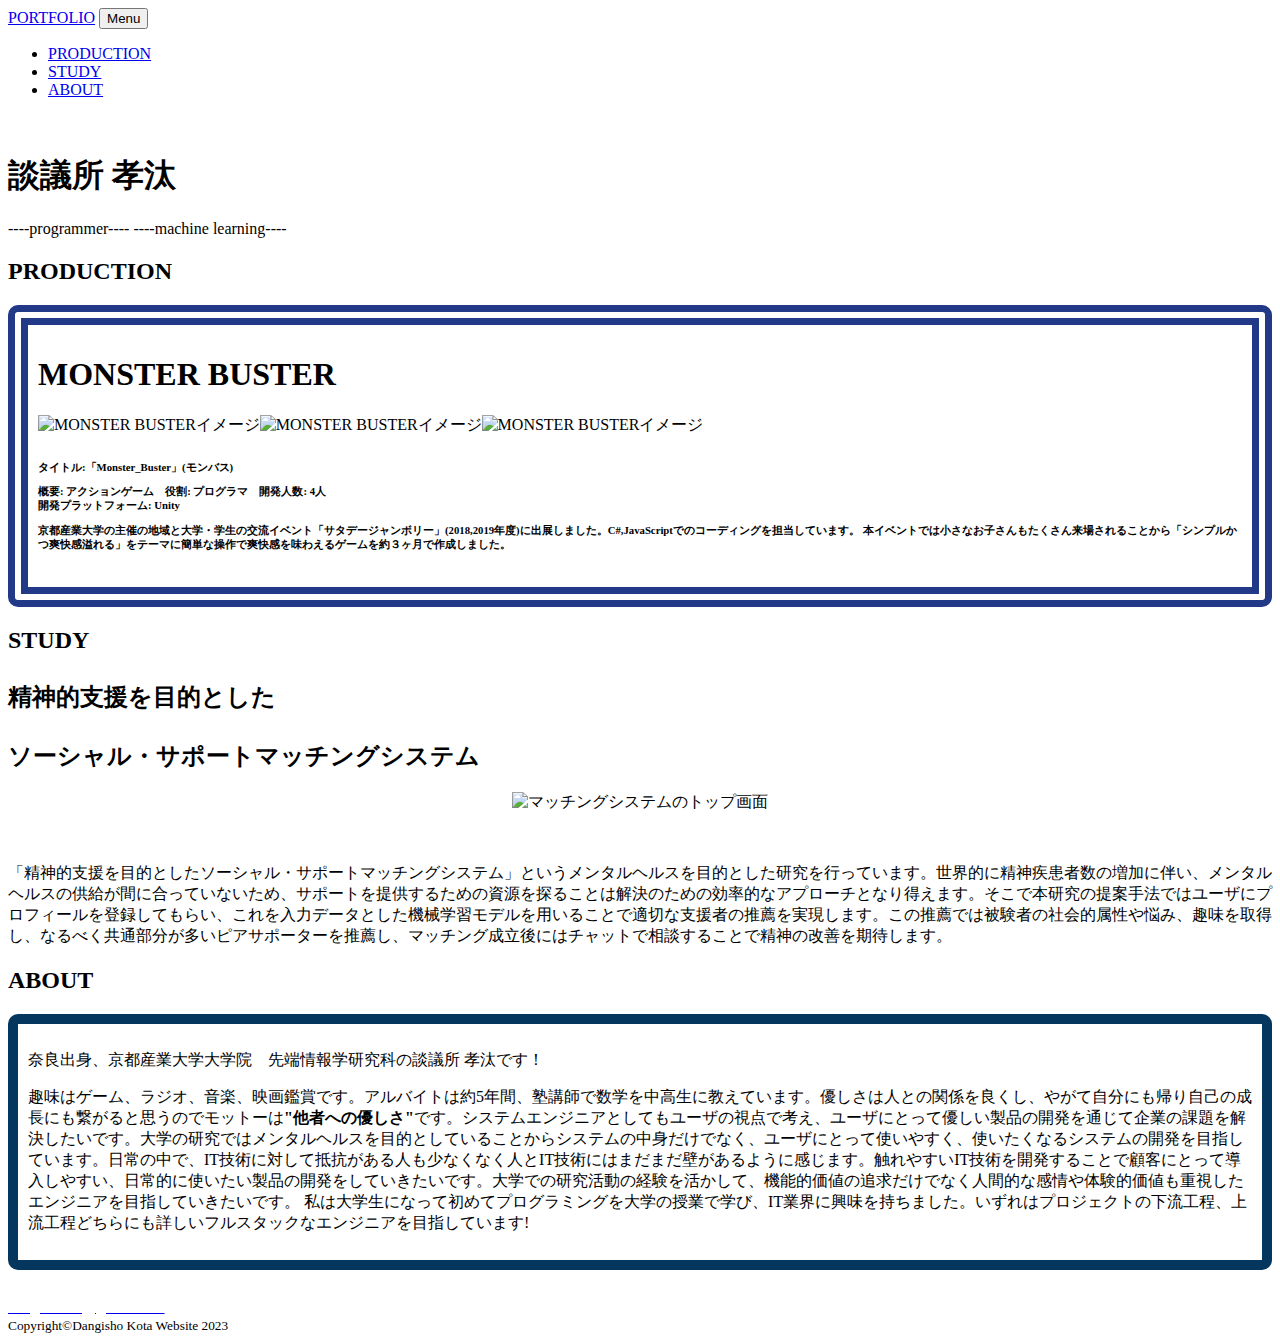
==== index.html @ 9b794c9c "Update index.html" ====
<!DOCTYPE html>
<html lang="en">
    <head>
        <meta charset="utf-8">
        <meta name="portfolio" content="width=device-width, initial-scale=1, shrink-to-fit=no">
        <meta name="description" content="">
        <meta name="author" content="">
        <title>Kota Dangisho PORTFOLIO</title>
        <!-- Font Awesome icons (free version)-->
        <script src="https://cdnjs.cloudflare.com/ajax/libs/font-awesome/5.13.0/js/all.min.js" crossorigin="anonymous"></script>
        <link rel="stylesheet" href="css/styles.css">
        <link rel="stylesheet" href="css/heading.css">
        <link rel="stylesheet" href="css/body.css">
    </head>
    <body id="page-top">
        <nav class="navbar navbar-expand-lg bg-secondary fixed-top" id="mainNav">
            <div class="container"><a class="navbar-brand js-scroll-trigger" href="#page-top">PORTFOLIO</a>
                <button class="navbar-toggler navbar-toggler-right font-weight-bold bg-primary text-white rounded" type="button" data-toggle="collapse" data-target="#navbarResponsive" aria-controls="navbarResponsive" aria-expanded="false" aria-label="Toggle navigation">Menu <i class="fas fa-bars"></i></button>
                <div class="collapse navbar-collapse" id="navbarResponsive">
                    <ul class="navbar-nav ml-auto">
                        <li class="nav-item mx-0 mx-lg-1"><a class="nav-link py-3 px-0 px-lg-3 rounded js-scroll-trigger" href="#portfolio">PRODUCTION</a>
                        </li>
                        <li class="nav-item mx-0 mx-lg-1"><a class="nav-link py-3 px-0 px-lg-3 rounded js-scroll-trigger" href="#about">STUDY</a>
                        </li>
                        <li class="nav-item mx-0 mx-lg-1"><a class="nav-link py-3 px-0 px-lg-3 rounded js-scroll-trigger" href="#contact">ABOUT</a>
                        </li>
                    </ul>
                </div>
            </div>
        </nav>
        <header class="masthead bg-top text-white text-center">
            <div class="container d-flex align-items-center flex-column">
                <img class="masthead-avatar mb-5" src="img/icongazou.png" alt="">
                
                <h1 class="masthead-heading mb-0">談議所 孝汰</h1>
                
                <div class="divider-custom divider-light">
                    <div class="divider-custom-line"></div>
                    <div class="divider-custom-icon"><i class="fas fa-star"></i></div>
                    <div class="divider-custom-line"></div>
                </div>
                
                <p class="pre-wrap masthead-subheading font-weight-light mb-0">----programmer----
----machine learning---- </p>
            </div>
        </header>
        <section class="page-section portfolio" id="portfolio">
            <div class="container">
                <!-- Portfolio Section Heading-->
                <div class="text-center">
                    <h2 class="page-section-heading text-secondary mb-0 d-inline-block">PRODUCTION</h2>
                </div>
                <!-- Icon Divider-->
                <div class="divider-custom">
                    <div class="divider-custom-line"></div>
                    <div class="divider-custom-icon"><i class="fas fa-star"></i></div>
                    <div class="divider-custom-line"></div>
                </div>
                <!-- Portfolio Grid Items-->
                <div class="" style="padding: 10px; margin-bottom: 10px; border: 20px double #223987; border-radius: 10px;">
                    <p class="text-left">
                        <h1>MONSTER BUSTER</h1>
                    </p>  
                    <img src="img/monster.png" class="img-thumbnail" alt="MONSTER BUSTERイメージ"><img src="img/monster_2.png" class="img-thumbnail" alt="MONSTER BUSTERイメージ"><img src="img/monster_3.png" class="img-thumbnail" alt="MONSTER BUSTERイメージ"><h6 font-family="Arial"><p>タイトル:「Monster_Buster」(モンバス)</p>
                        <p>概要: アクションゲーム　役割: プログラマ　開発人数: 4人  <br>開発プラットフォーム: Unity</p>
                        <p>京都産業大学の主催の地域と大学・学生の交流イベント「サタデージャンボリー」(2018,2019年度)に出展しました。C#,JavaScriptでのコーディングを担当しています。
                        本イベントでは小さなお子さんもたくさん来場されることから「シンプルかつ爽快感溢れる」をテーマに簡単な操作で爽快感を味わえるゲームを約３ヶ月で作成しました。</p></h6>
                        <!-- <h6>AppStore:　https://apps.apple.com/jp/app/monster-buster/id1485947977?ign-mpt=uo%3D</h6> -->
                </div>
            </div>
        </section>
        <!-- Portfolio Modal-->
        
        <section class="page-section bg-primary text-white mb-0" id="about">
            <div class="container">
                <!-- About Section Heading-->
                <div class="text-center">
                    <h2 class="page-section-heading d-inline-block text-white">STUDY<br><br>精神的支援を目的とした<br><br>ソーシャル・サポートマッチングシステム</h2>
                </div>
                <!-- Icon Divider-->
                <div class="divider-custom divider-light">
                    <div class="divider-custom-line"></div>
                    <div class="divider-custom-icon"><i class="fas fa-star"></i></div>
                    <div class="divider-custom-line"></div>
                </div>
                <!-- About Section Content-->
                <div class="row">
                    <!-- <div class="col-lg-4 ml-auto"> -->
                    <div style="text-align: center">
                        <img src="img/study_top.png" class="img-thumbnail" alt="マッチングシステムのトップ画面">
                        <!-- <img src="img/study_top.png" class="img-change" alt="マッチングシステムのトップ画面"> -->
                        <!-- <img class="image-thumbnail" src="img/study_top.png" /> -->
	                    <!-- <img class="img-change" src="https://raw.githubusercontent.com/Yousuke777/bg/main/cat2.jpg" />
	                    <img class="img-change" src="https://raw.githubusercontent.com/Yousuke777/bg/main/cat3.jpg" /> -->
                    </div>
                    <p>&nbsp;</p>
                        <!-- <p class="pre-wrap lead">マッチングシステムのトップ画面</p> -->
                        <p class="pre-wrap lead">「精神的支援を目的としたソーシャル・サポートマッチングシステム」というメンタルヘルスを目的とした研究を行っています。世界的に精神疾患者数の増加に伴い、メンタルヘルスの供給が間に合っていないため、サポートを提供するための資源を探ることは解決のための効率的なアプローチとなり得えます。そこで本研究の提案手法ではユーザにプロフィールを登録してもらい、これを入力データとした機械学習モデルを用いることで適切な支援者の推薦を実現します。この推薦では被験者の社会的属性や悩み、趣味を取得し、なるべく共通部分が多いピアサポーターを推薦し、マッチング成立後にはチャットで相談することで精神の改善を期待します。</p>
                    
                </div>
            </div>
        </section>
        <section class="page-section" id="contact">
            <div class="container">
                <!-- Contact Section Heading-->
                <div class="text-center">
                    <h2 class="page-section-heading text-secondary d-inline-block mb-0">ABOUT</h2>
                </div>
                <!-- Icon Divider-->
                <div class="divider-custom">
                    <div class="divider-custom-line"></div>
                    <div class="divider-custom-icon"><i class="fas fa-star"></i></div>
                    <div class="divider-custom-line"></div>
                </div>
                <!-- Contact Section Content-->
                <div class="row justify-content-center">                      
                    <div style="padding: 10px; margin-bottom: 10px; border: 10px solid #04365e; border-radius: 10px;"><p>奈良出身、京都産業大学大学院　先端情報学研究科の談議所 孝汰です！</p>
                            <p>趣味はゲーム、ラジオ、音楽、映画鑑賞です。アルバイトは約5年間、塾講師で数学を中高生に教えています。優しさは人との関係を良くし、やがて自分にも帰り自己の成長にも繋がると思うのでモットーは<strong>"他者への優しさ"</strong>です。システムエンジニアとしてもユーザの視点で考え、ユーザにとって優しい製品の開発を通じて企業の課題を解決したいです。大学の研究ではメンタルヘルスを目的としていることからシステムの中身だけでなく、ユーザにとって使いやすく、使いたくなるシステムの開発を目指しています。日常の中で、IT技術に対して抵抗がある人も少なくなく人とIT技術にはまだまだ壁があるように感じます。触れやすいIT技術を開発することで顧客にとって導入しやすい、日常的に使いたい製品の開発をしていきたいです。大学での研究活動の経験を活かして、機能的価値の追求だけでなく人間的な感情や体験的価値も重視したエンジニアを目指していきたいです。
                               私は大学生になって初めてプログラミングを大学の授業で学び、IT業界に興味を持ちました。いずれはプロジェクトの下流工程、上流工程どちらにも詳しいフルスタックなエンジニアを目指しています!</p>
                </div>
            </div>
        </section>
        <footer class="footer text-center">
            <div class="container">
                <div class="row">
                    <!-- Footer Location-->
                    <!-- Footer Social Icons-->
                    <div class="col-lg-4 mb-5 mb-lg-0">
                        <div class="text-muted"><font color="#FFFFFF">Email</font></div><a class="lead font-weight-bold" href="mailto:dangisho99@gmail.com"><font color="#FFFFFF">dangisho99@gmail.com</font></a>
                        <!--<h4 class="mb-4">SNS</h4><a class="btn btn-outline-light btn-social mx-1" href="https://www.twitter.com/@Dangiiii0402"><i class="fab fa-fw fa-twitter"></i></a>-->
                    </div>
                    <!-- Footer About Text-->
                    <!--<div class="col-lg-4">
                        <h4 class="mb-4"></h4>
                        <p class="pre-wrap lead mb-0"></p>
                    </div>
                </div>-->
            </div>
        </footer>
        <!-- Copyright Section-->
        <section class="copyright py-4 text-center text-white">
            <div class="container"><small class="pre-wrap">Copyright©Dangisho Kota Website 2023 </small></div>
        </section>
        <!-- Scroll to Top Button (Only visible on small and extra-small screen sizes)-->
        <div class="scroll-to-top d-lg-none position-fixed"><a class="js-scroll-trigger d-block text-center text-white rounded" href="#page-top"><i class="fa fa-chevron-up"></i></a></div>
        <!-- Bootstrap core JS-->
        <script src="https://cdnjs.cloudflare.com/ajax/libs/jquery/3.4.1/jquery.min.js"></script>
        <script src="https://stackpath.bootstrapcdn.com/bootstrap/4.4.1/js/bootstrap.bundle.min.js"></script>
        <!-- Third party plugin JS-->
        <script src="https://cdnjs.cloudflare.com/ajax/libs/jquery-easing/1.4.1/jquery.easing.min.js"></script>
        <!-- Contact form JS-->
        <script src="assets/mail/jqBootstrapValidation.js"></script>
        <script src="assets/mail/contact_me.js"></script>
        <!-- Core theme JS-->
        <script src="js/scripts.js"></script>
    </body>
</html>
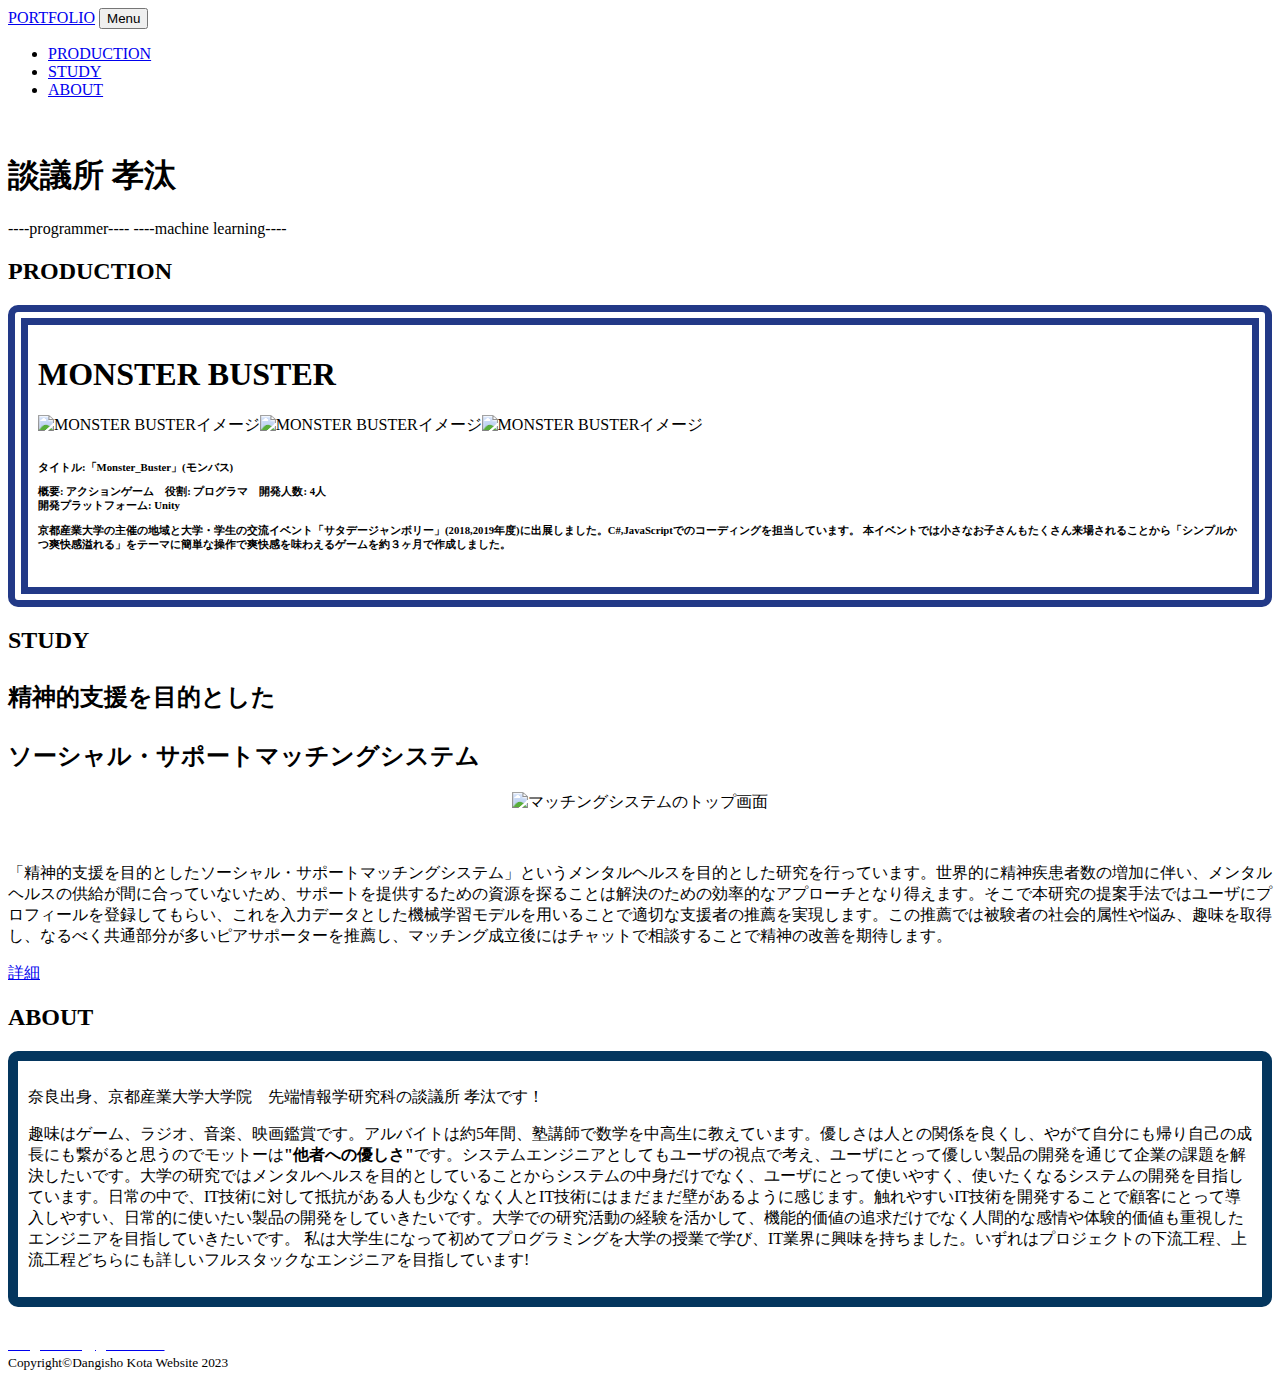
==== commit ccaf664f: "Update index.html" ====
--- a/index.html
+++ b/index.html
@@ -96,7 +96,7 @@
                     <p>&nbsp;</p>
                         <!-- <p class="pre-wrap lead">マッチングシステムのトップ画面</p> -->
                         <p class="pre-wrap lead">「精神的支援を目的としたソーシャル・サポートマッチングシステム」というメンタルヘルスを目的とした研究を行っています。世界的に精神疾患者数の増加に伴い、メンタルヘルスの供給が間に合っていないため、サポートを提供するための資源を探ることは解決のための効率的なアプローチとなり得えます。そこで本研究の提案手法ではユーザにプロフィールを登録してもらい、これを入力データとした機械学習モデルを用いることで適切な支援者の推薦を実現します。この推薦では被験者の社会的属性や悩み、趣味を取得し、なるべく共通部分が多いピアサポーターを推薦し、マッチング成立後にはチャットで相談することで精神の改善を期待します。</p>
-                    
+                    	<p class="pre-wrap lead"><a href=”https://dangishokouta.github.io/dangishokouta.github.io-portfolio/study.html”>詳細</a></p>
                 </div>
             </div>
         </section>
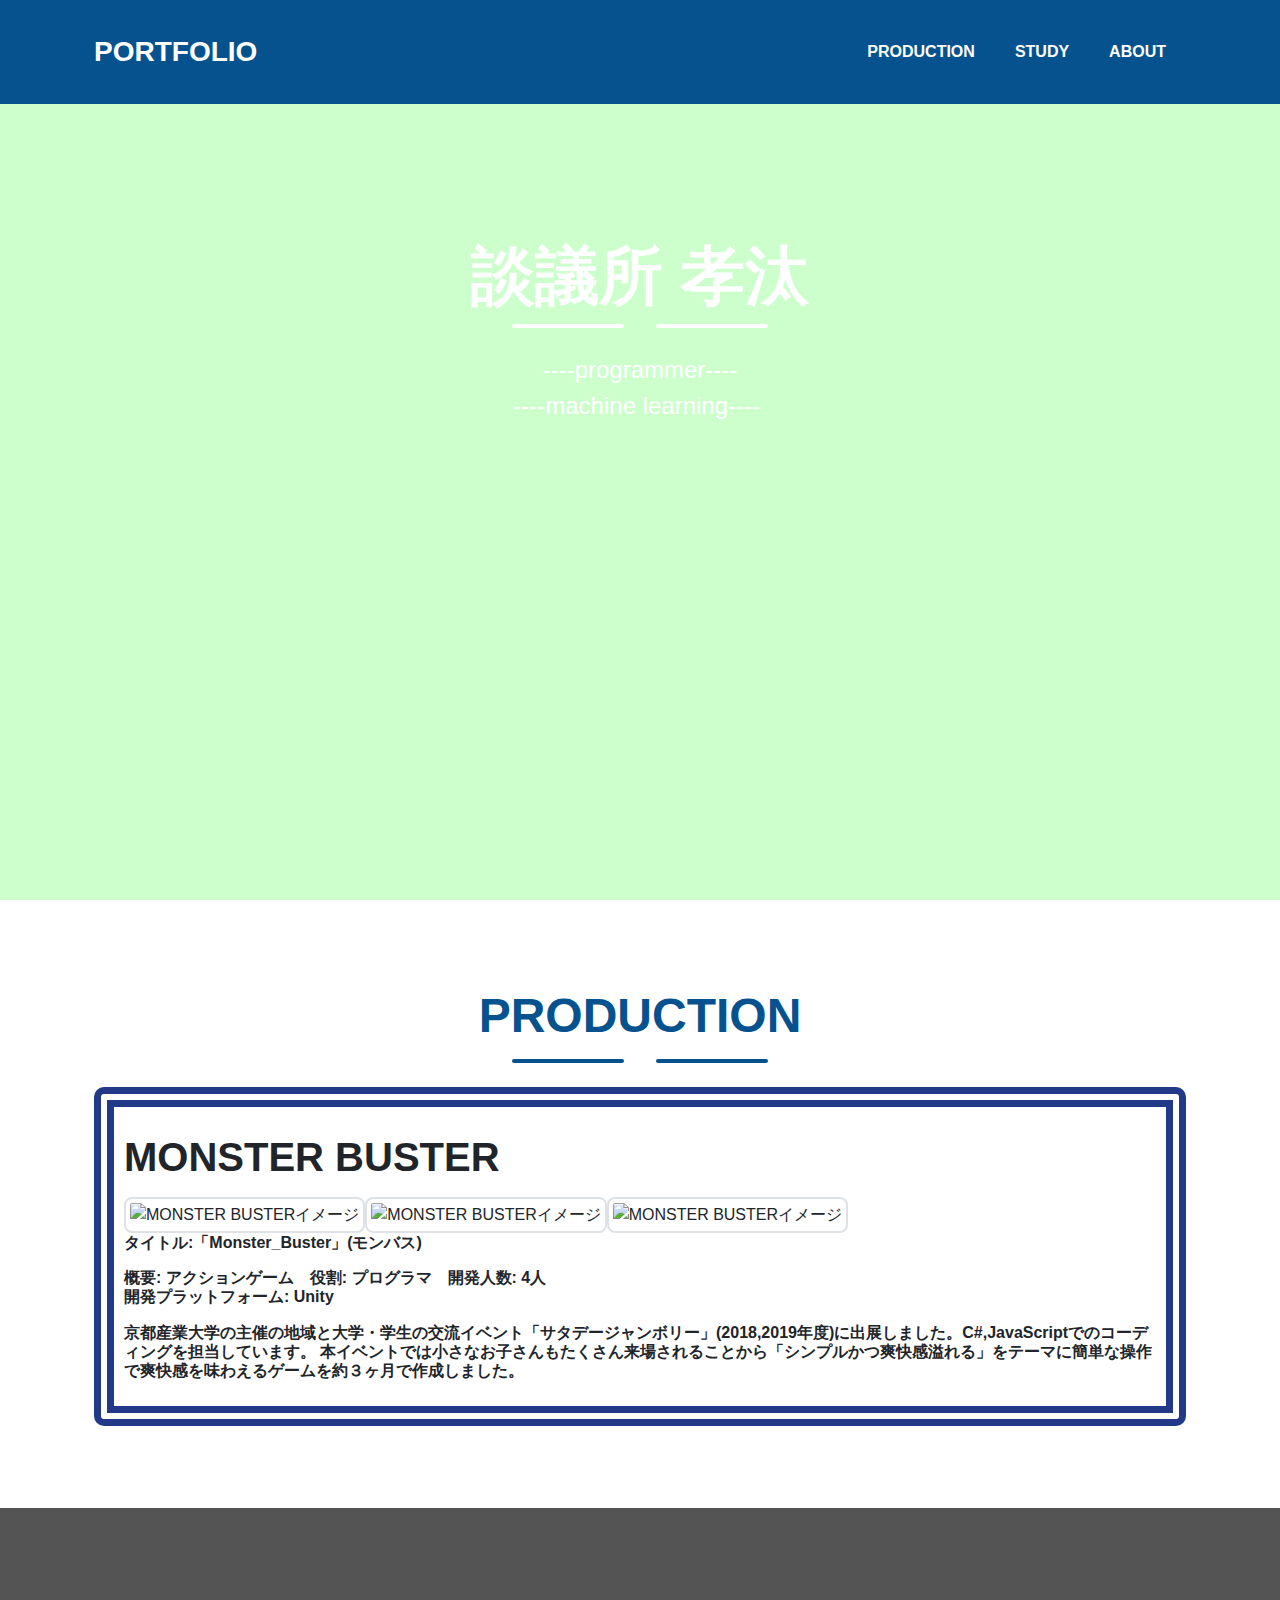
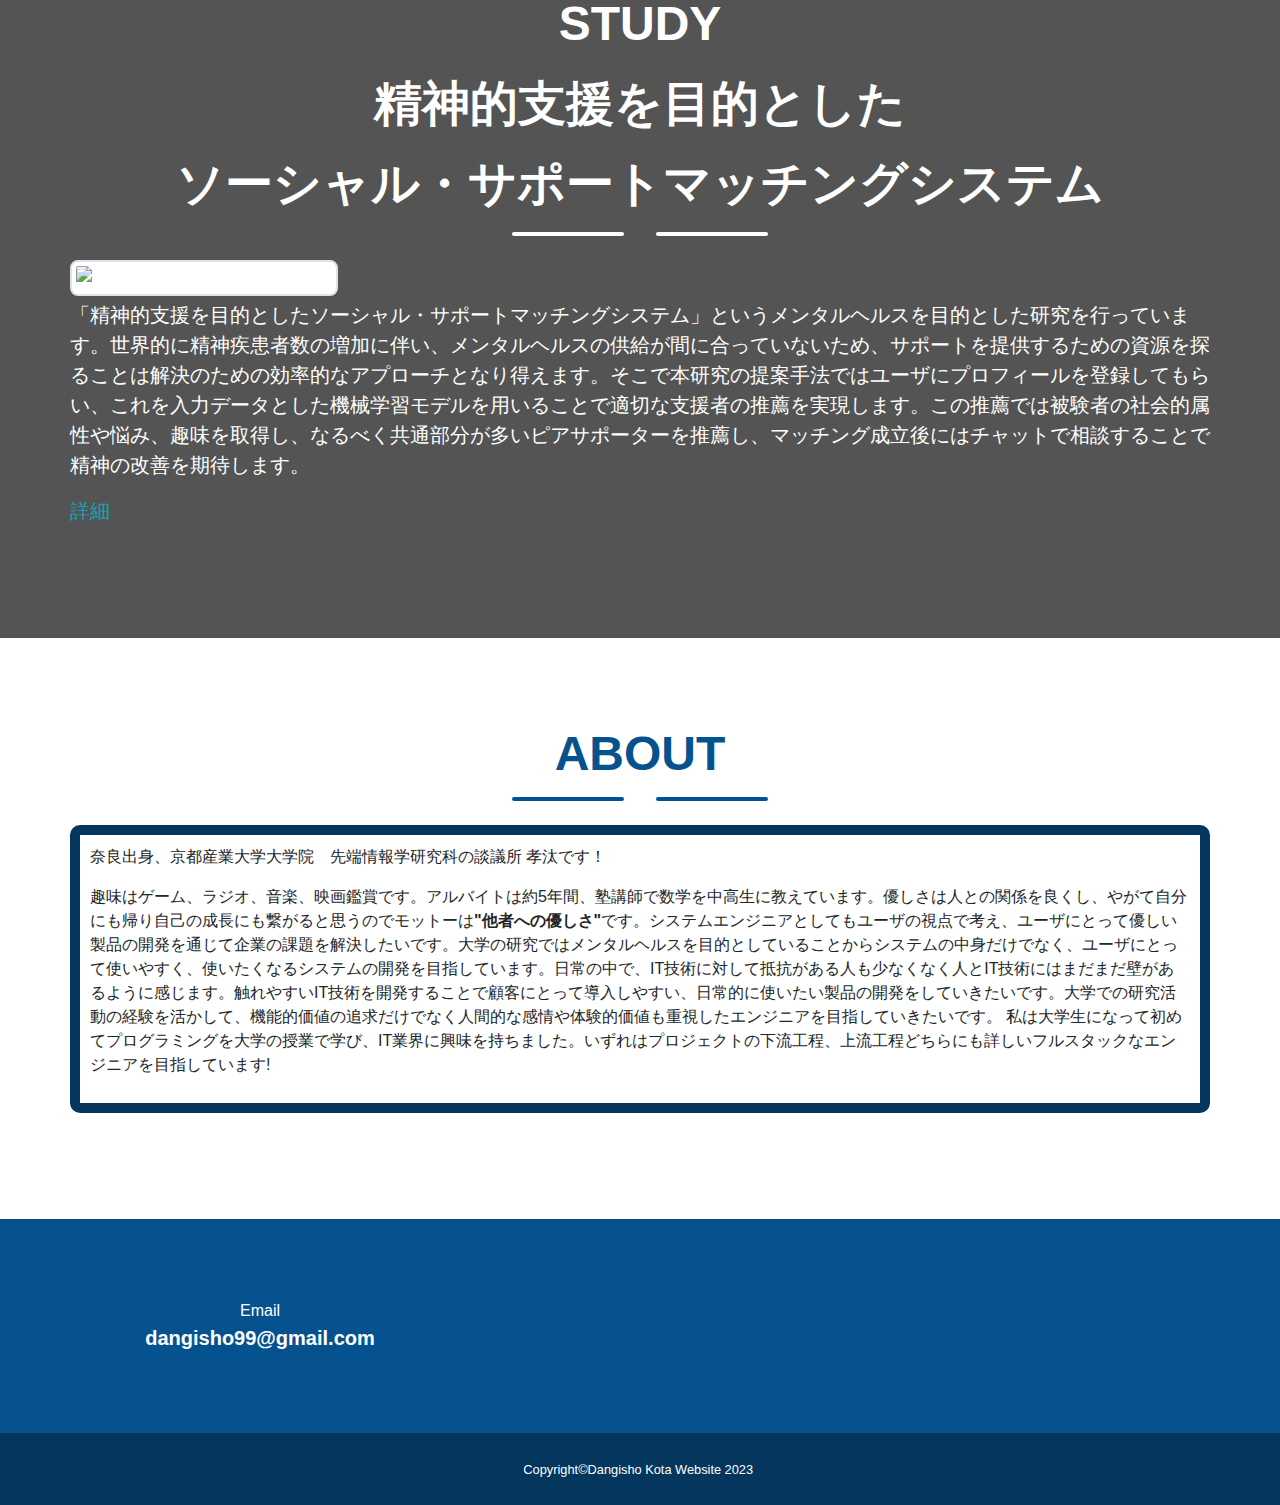
==== commit 19117638: "Update index.html" ====
--- a/index.html
+++ b/index.html
@@ -96,7 +96,7 @@
                     <p>&nbsp;</p>
                         <!-- <p class="pre-wrap lead">マッチングシステムのトップ画面</p> -->
                         <p class="pre-wrap lead">「精神的支援を目的としたソーシャル・サポートマッチングシステム」というメンタルヘルスを目的とした研究を行っています。世界的に精神疾患者数の増加に伴い、メンタルヘルスの供給が間に合っていないため、サポートを提供するための資源を探ることは解決のための効率的なアプローチとなり得えます。そこで本研究の提案手法ではユーザにプロフィールを登録してもらい、これを入力データとした機械学習モデルを用いることで適切な支援者の推薦を実現します。この推薦では被験者の社会的属性や悩み、趣味を取得し、なるべく共通部分が多いピアサポーターを推薦し、マッチング成立後にはチャットで相談することで精神の改善を期待します。</p>
-                    	<p class="pre-wrap lead"><a href=”https://dangishokouta.github.io/dangishokouta.github.io-portfolio/study.html”>詳細</a></p>
+                    	<p class="pre-wrap lead"><a href="study.html">詳細</a></p>
                 </div>
             </div>
         </section>
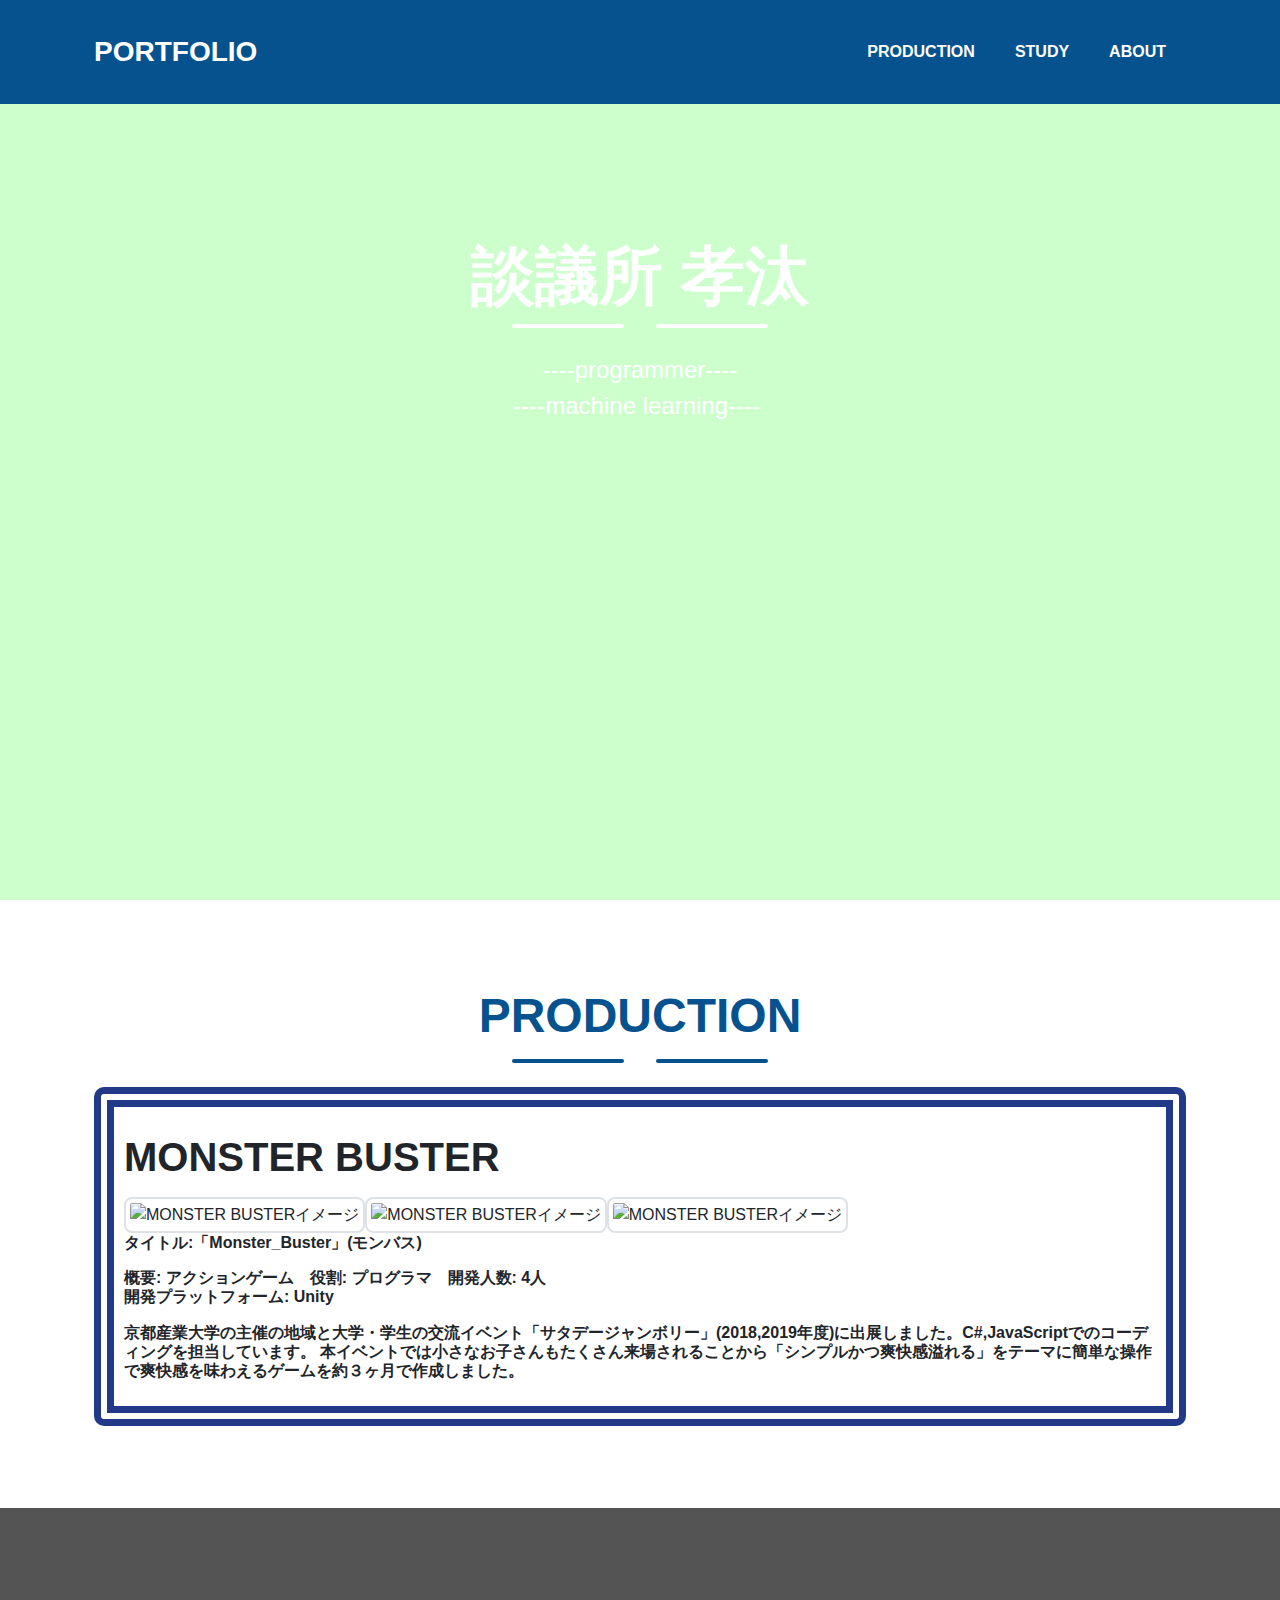
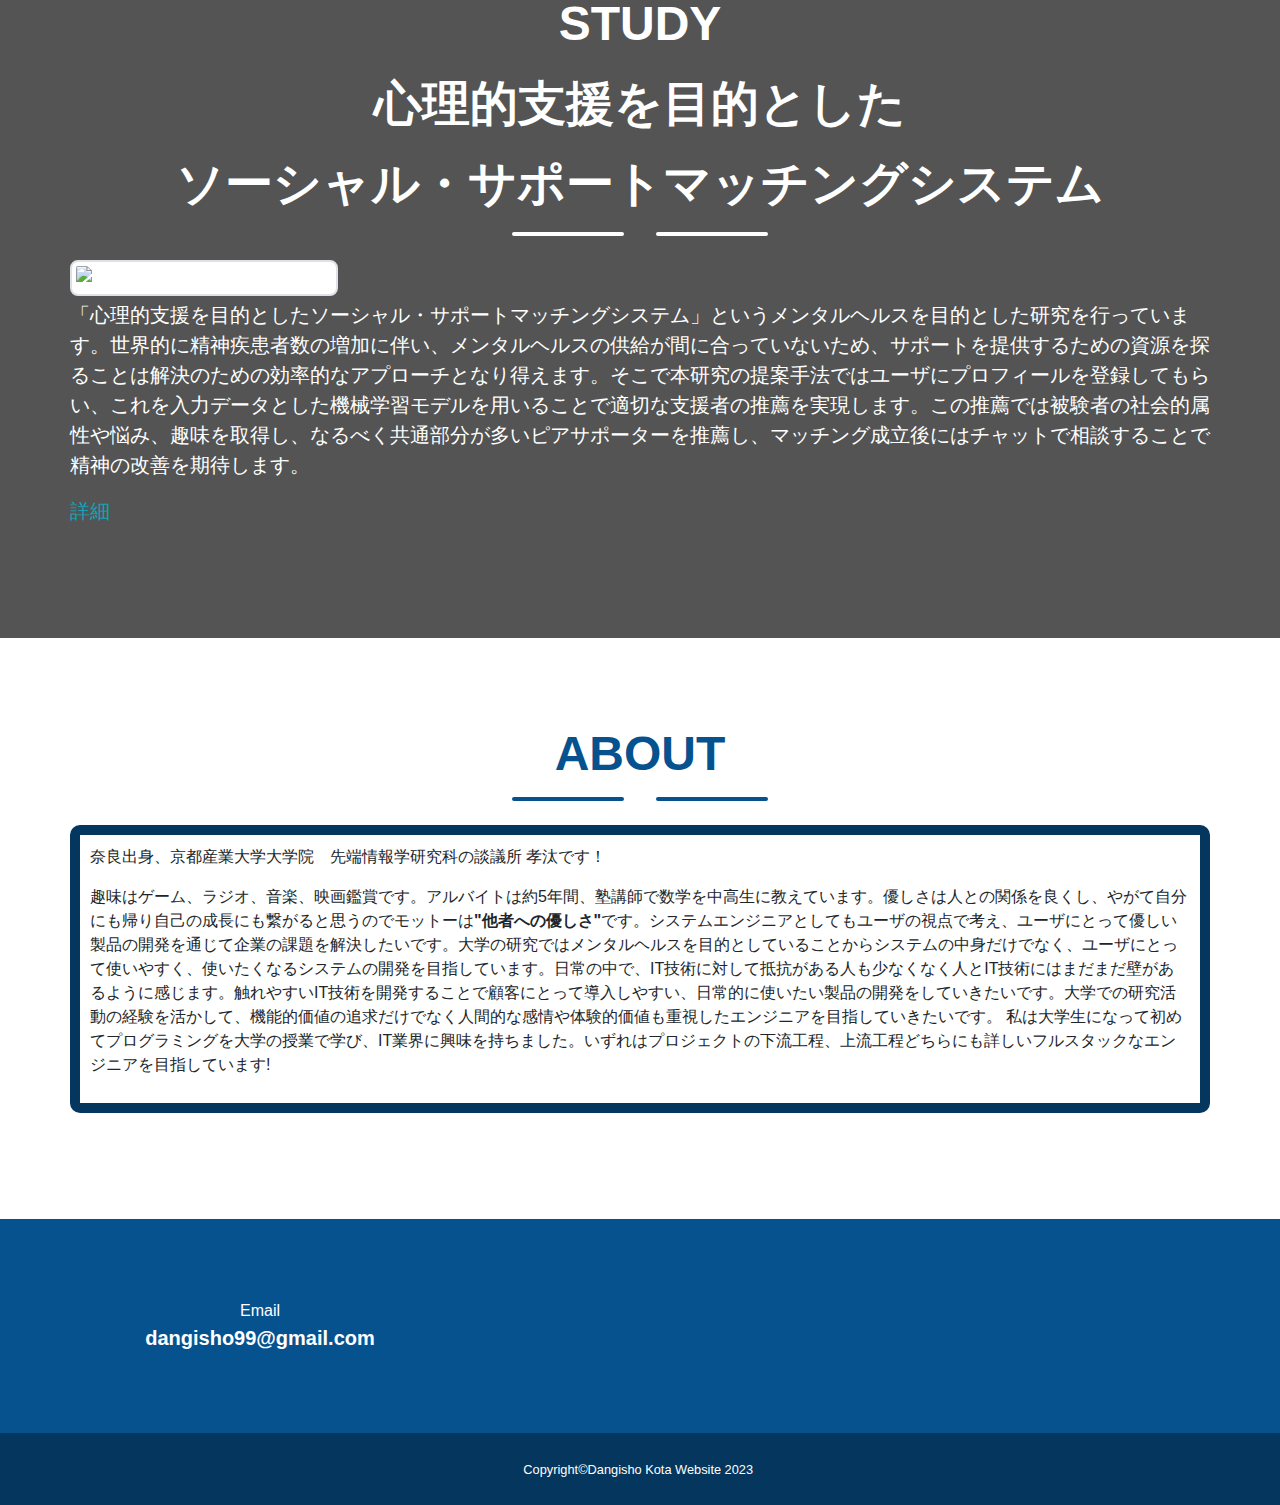
==== commit 3d81f9d1: "Update index.html" ====
--- a/index.html
+++ b/index.html
@@ -75,7 +75,7 @@
             <div class="container">
                 <!-- About Section Heading-->
                 <div class="text-center">
-                    <h2 class="page-section-heading d-inline-block text-white">STUDY<br><br>精神的支援を目的とした<br><br>ソーシャル・サポートマッチングシステム</h2>
+                    <h2 class="page-section-heading d-inline-block text-white">STUDY<br><br>心理的支援を目的とした<br><br>ソーシャル・サポートマッチングシステム</h2>
                 </div>
                 <!-- Icon Divider-->
                 <div class="divider-custom divider-light">
@@ -95,7 +95,7 @@
                     </div>
                     <p>&nbsp;</p>
                         <!-- <p class="pre-wrap lead">マッチングシステムのトップ画面</p> -->
-                        <p class="pre-wrap lead">「精神的支援を目的としたソーシャル・サポートマッチングシステム」というメンタルヘルスを目的とした研究を行っています。世界的に精神疾患者数の増加に伴い、メンタルヘルスの供給が間に合っていないため、サポートを提供するための資源を探ることは解決のための効率的なアプローチとなり得えます。そこで本研究の提案手法ではユーザにプロフィールを登録してもらい、これを入力データとした機械学習モデルを用いることで適切な支援者の推薦を実現します。この推薦では被験者の社会的属性や悩み、趣味を取得し、なるべく共通部分が多いピアサポーターを推薦し、マッチング成立後にはチャットで相談することで精神の改善を期待します。</p>
+                        <p class="pre-wrap lead">「心理的支援を目的としたソーシャル・サポートマッチングシステム」というメンタルヘルスを目的とした研究を行っています。世界的に精神疾患者数の増加に伴い、メンタルヘルスの供給が間に合っていないため、サポートを提供するための資源を探ることは解決のための効率的なアプローチとなり得えます。そこで本研究の提案手法ではユーザにプロフィールを登録してもらい、これを入力データとした機械学習モデルを用いることで適切な支援者の推薦を実現します。この推薦では被験者の社会的属性や悩み、趣味を取得し、なるべく共通部分が多いピアサポーターを推薦し、マッチング成立後にはチャットで相談することで精神の改善を期待します。</p>
                     	<p class="pre-wrap lead"><a href="study.html">詳細</a></p>
                 </div>
             </div>
